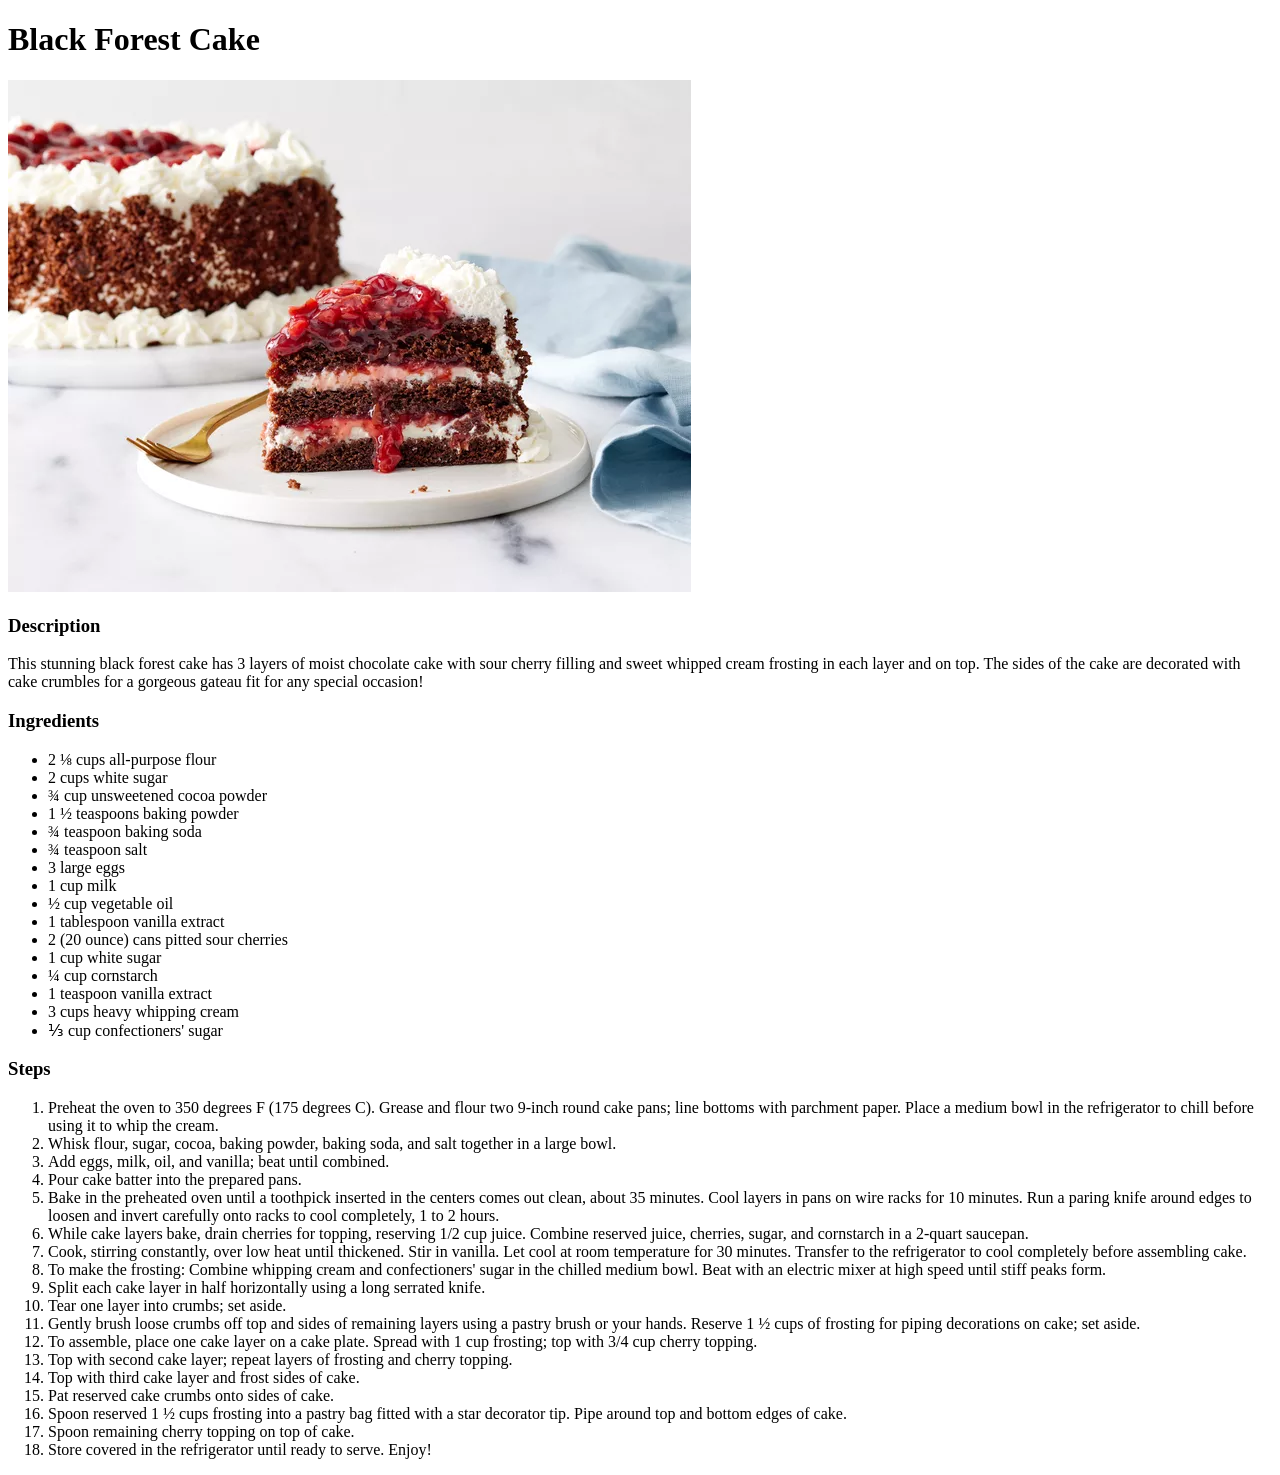
==== recipes/choco-cake.html @ 2fb5d803 "index, readme, recipe-pages(with pics)" ====
<!DOCTYPE html>
<html lang="en">
<head>
    <meta charset="UTF-8">
    <meta name="viewport" content="width=device-width, initial-scale=1.0">
    <title>Recipes</title>
</head>
<body>
    <h1>Black Forest Cake</h1>
    <img src="../pics/choco-cake.webp" alt="cake-image">
    <h3>Description</h3>
    <p>This stunning black forest cake has 3 layers of moist chocolate cake with sour cherry filling and sweet whipped cream frosting in each layer and on top. The sides of the cake are decorated with cake crumbles for a gorgeous gateau fit for any special occasion!</p>
    <h3>Ingredients</h3>
    <ul>
        <li>2 ⅛ cups all-purpose flour</li>
        <li>2 cups white sugar</li>
        <li>¾ cup unsweetened cocoa powder</li>
        <li>1 ½ teaspoons baking powder</li>
        <li>¾ teaspoon baking soda</li>
        <li>¾ teaspoon salt</li>
        <li>3 large eggs</li>
        <li>1 cup milk</li>
        <li>½ cup vegetable oil</li>
        <li>1 tablespoon vanilla extract</li>
        <li>2 (20 ounce) cans pitted sour cherries</li>
        <li>1 cup white sugar</li>
        <li>¼ cup cornstarch</li>
        <li>1 teaspoon vanilla extract</li>
        <li>3 cups heavy whipping cream</li>
        <li>⅓ cup confectioners' sugar</li>
    </ul>
    <h3>Steps</h3>
    <ol>
        <li>Preheat the oven to 350 degrees F (175 degrees C). Grease and flour two 9-inch round cake pans; line bottoms with parchment paper. Place a medium bowl in the refrigerator to chill before using it to whip the cream.</li>
        <li>Whisk flour, sugar, cocoa, baking powder, baking soda, and salt together in a large bowl.</li>
        <li>Add eggs, milk, oil, and vanilla; beat until combined.</li>
        <li>Pour cake batter into the prepared pans.</li>
        <li>Bake in the preheated oven until a toothpick inserted in the centers comes out clean, about 35 minutes. Cool layers in pans on wire racks for 10 minutes. Run a paring knife around edges to loosen and invert carefully onto racks to cool completely, 1 to 2 hours.</li>
        <li>While cake layers bake, drain cherries for topping, reserving 1/2 cup juice. Combine reserved juice, cherries, sugar, and cornstarch in a 2-quart saucepan.</li>
        <li>Cook, stirring constantly, over low heat until thickened. Stir in vanilla. Let cool at room temperature for 30 minutes. Transfer to the refrigerator to cool completely before assembling cake.</li>
        <li>To make the frosting: Combine whipping cream and confectioners' sugar in the chilled medium bowl. Beat with an electric mixer at high speed until stiff peaks form.</li>
        <li>Split each cake layer in half horizontally using a long serrated knife.</li>
        <li>Tear one layer into crumbs; set aside.</li>
        <li>Gently brush loose crumbs off top and sides of remaining layers using a pastry brush or your hands. Reserve 1 ½ cups of frosting for piping decorations on cake; set aside.</li>
        <li>To assemble, place one cake layer on a cake plate. Spread with 1 cup frosting; top with 3/4 cup cherry topping.</li>
        <li>Top with second cake layer; repeat layers of frosting and cherry topping.</li>
        <li>Top with third cake layer and frost sides of cake.</li>
        <li>Pat reserved cake crumbs onto sides of cake.</li>
        <li>Spoon reserved 1 ½ cups frosting into a pastry bag fitted with a star decorator tip. Pipe around top and bottom edges of cake.</li>
        <li>Spoon remaining cherry topping on top of cake.</li>
        <li>Store covered in the refrigerator until ready to serve. Enjoy!</li>
    </ol>
</body>
</html>
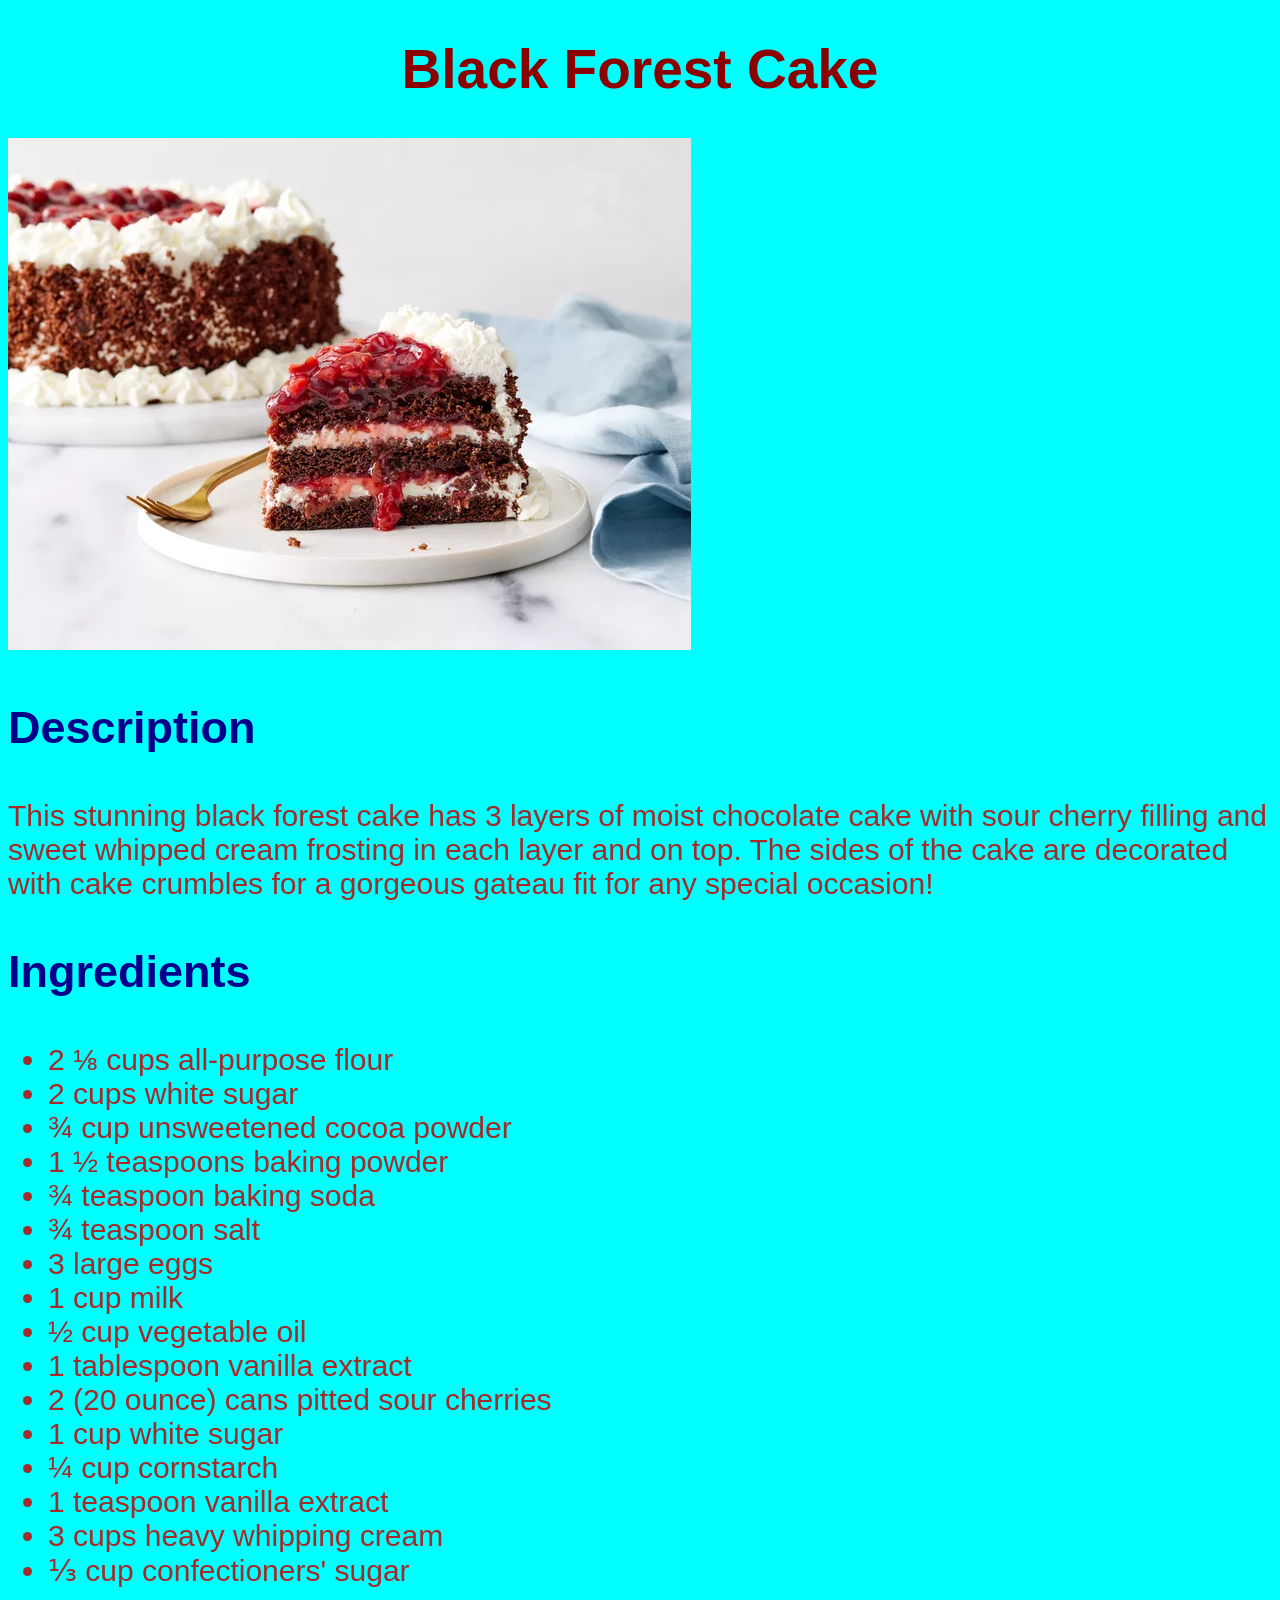
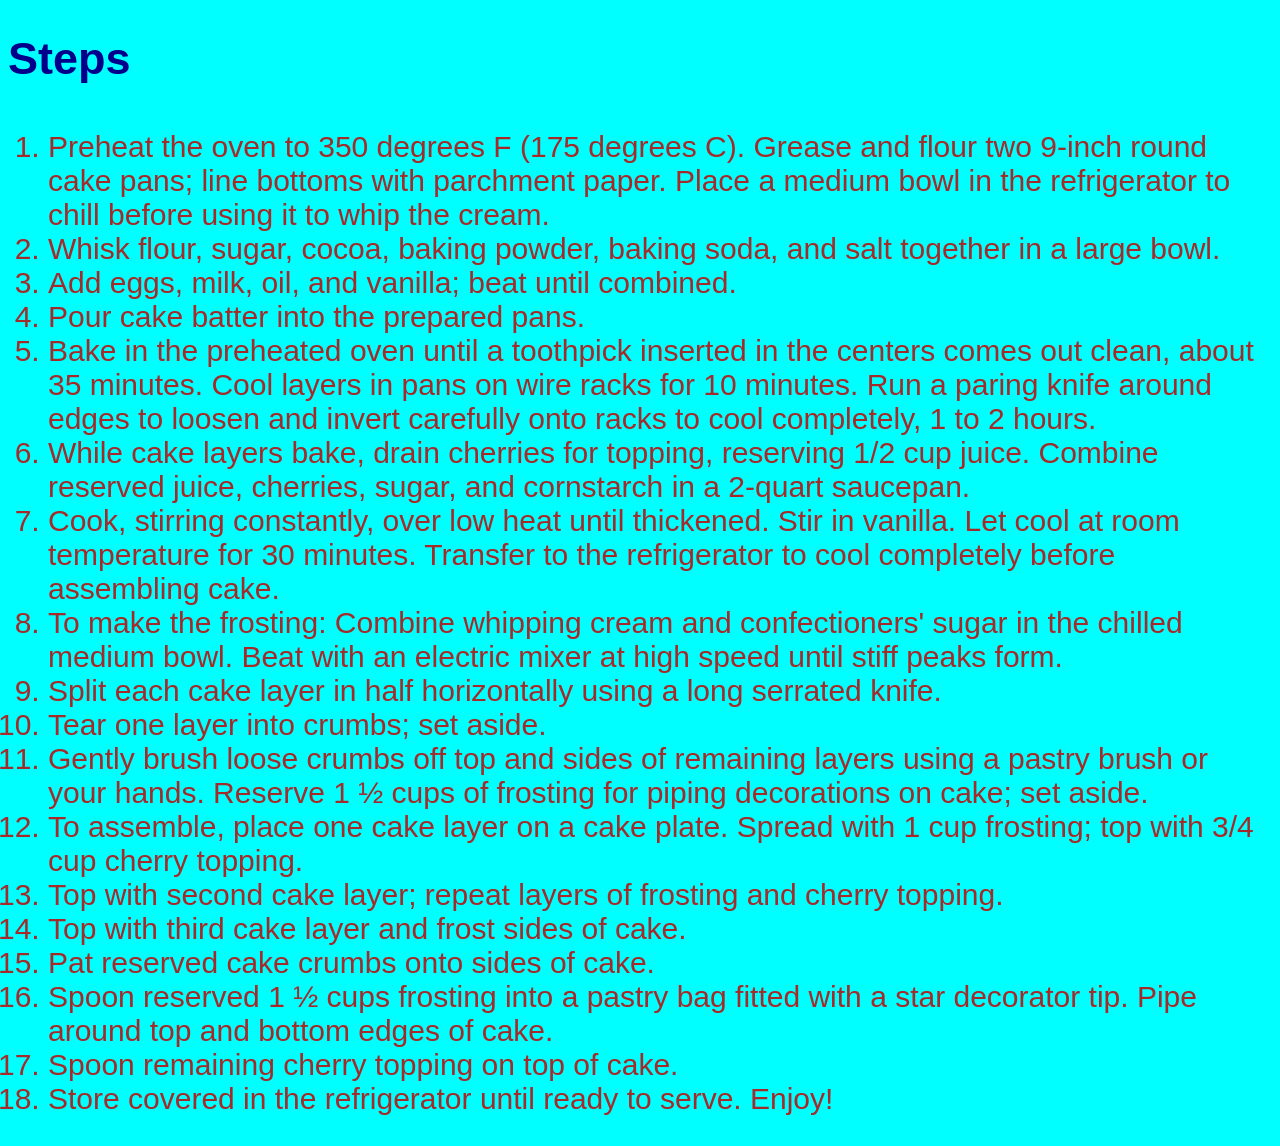
==== commit b1950232: "Basic stylesheet added to index and recipe pages." ====
--- a/recipes/choco-cake.html
+++ b/recipes/choco-cake.html
@@ -4,8 +4,9 @@
     <meta charset="UTF-8">
     <meta name="viewport" content="width=device-width, initial-scale=1.0">
     <title>Recipes</title>
+    <link rel="stylesheet" href="../style.css">
 </head>
-<body>
+<body class="recipepg">
     <h1>Black Forest Cake</h1>
     <img src="../pics/choco-cake.webp" alt="cake-image">
     <h3>Description</h3>
--- a/style.css
+++ b/style.css
@@ -0,0 +1,32 @@
+* {
+    font-family: Helvetica,Verdana,sans-serif;
+}
+#homepg{background-color: peachpuff;}
+
+#homepg h1{
+    text-align: center;
+    font-size: 55px;
+    color: blueviolet;
+    font-weight: bold;
+}
+#homepg ul{
+    color: brown;
+    font-size: 30px;
+}
+.recipepg{
+    background-color: aqua;font-size: 30px;
+    color: brown;
+
+}
+
+.recipepg h1{
+    font-size: 55px;
+    text-align: center;
+    color: darkred;
+}
+
+.recipepg h3{
+    font-size: 45px;
+    color: darkblue;
+}
+
